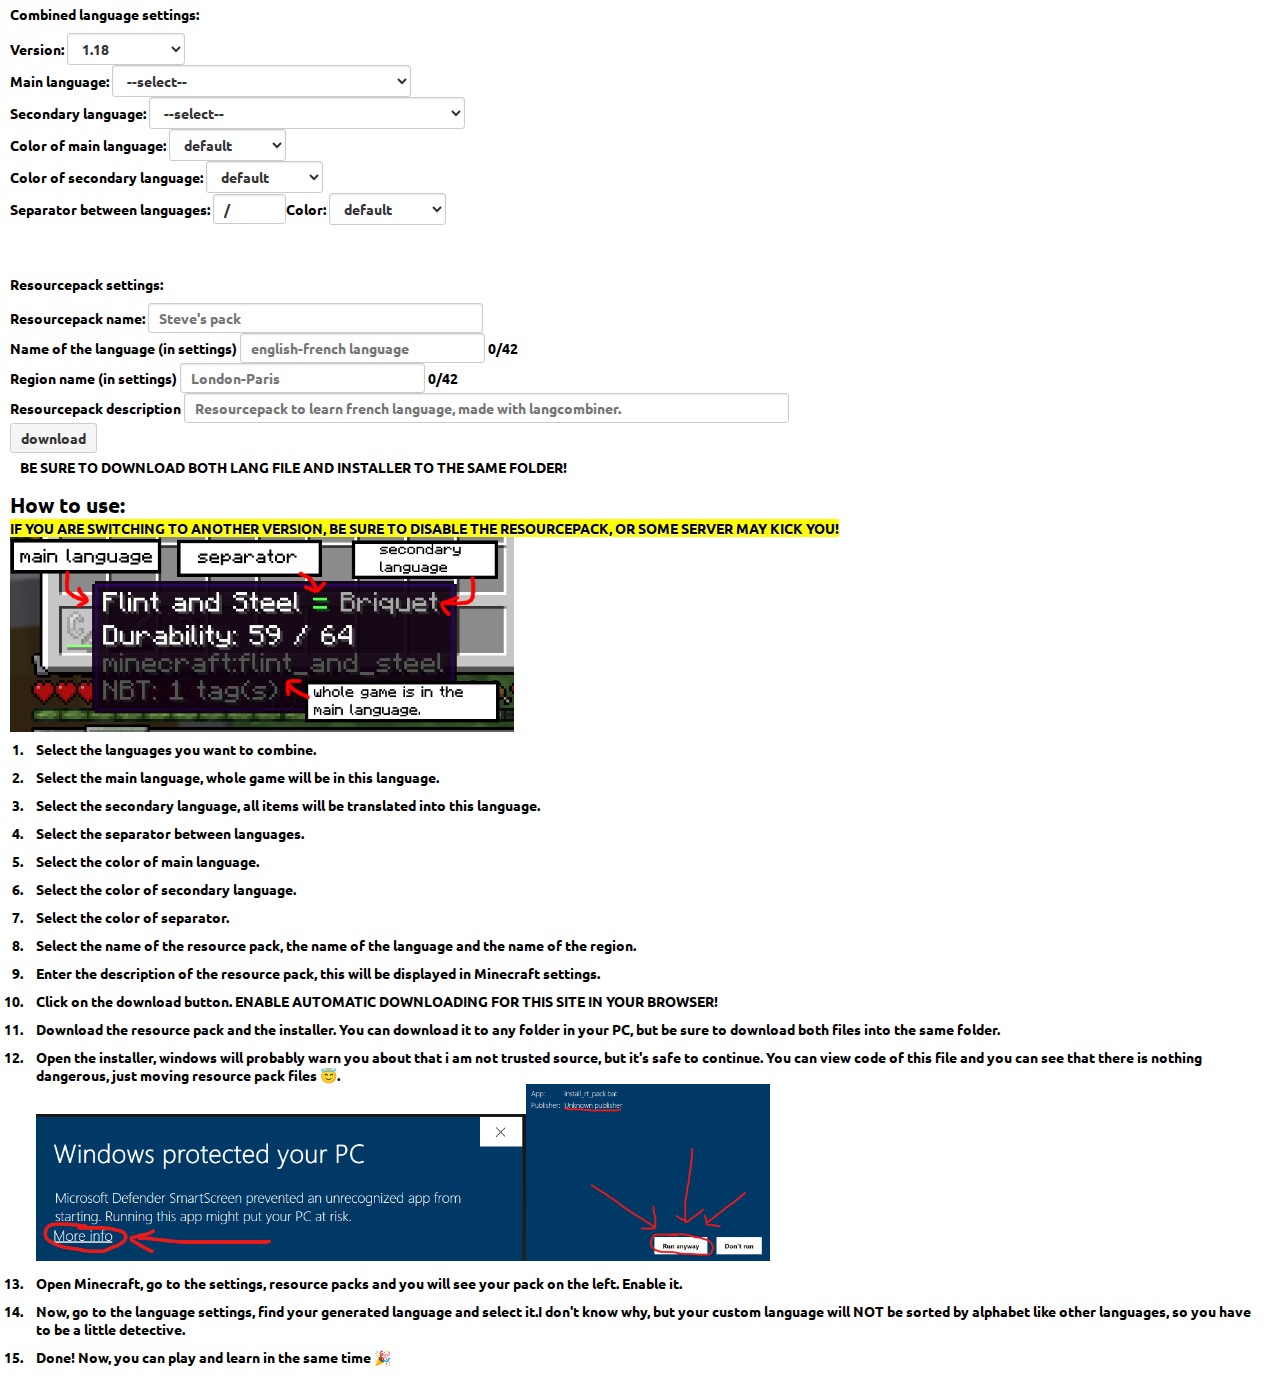
==== lang_combiner.html @ d6cd2623 "added new homepage (index.html)" ====
<!doctype html>
<html lang="en">

<head>
    <!-- Required meta tags -->
    <meta charset="utf-8">
    <meta name="viewport" content="width=device-width, initial-scale=1, shrink-to-fit=no">
    <title>lang combiner</title>
    <link rel="stylesheet" href="style.css">
    <script src="general.js"></script>
</head>

<body>
    <p>Combined language settings:</p>
    <div id="langForm">
        Version:
        <select id="selectVersion">
            <option value="1.18.2">1.18</option>
            <option value="1.17.1">1.17</option>
            <option value="1.12.2">1.12 (mods)</option>
            <option value="1.8.9">1.8 (PvP)</option>
        </select><br>
        Main language:
        <select id="selectLang1">
            <option value="nothing" selected>--select--</option>
            <option value="af_za">Afrikaans (Suid-Afrika)</option>
            <option value="sq_al">Albanian</option>
            <option value="en_us">American English</option>
            <option value="esan">Andalusian</option>
            <option value="ar_sa">Arabic</option>
            <option value="es_ar">Argentinian Spanish</option>
            <option value="hy_am">Armenian</option>
            <option value="ast_es">Asturian</option>
            <option value="en_au">Australian English</option>
            <option value="de_at">Austrian German</option>
            <option value="az_az">Azerbaijani</option>
            <option value="ba_ru">Bashkir</option>
            <option value="eu_es">Basque</option>
            <option value="bar">Bavarian</option>
            <option value="be_by">Belarusian</option>
            <option value="bs_ba">Bosnian</option>
            <option value="brb">Brabantian</option>
            <option value="pt_br">Brazilian Portuguese</option>
            <option value="br_fr">Breton</option>
            <option value="en_gb">British English</option>
            <option value="bg_bg">Bulgarian</option>
            <option value="en_ca">Canadian English</option>
            <option value="fr_ca">Canadian French</option>
            <option value="ca_es">Catalan</option>
            <option value="es_cl">Chilean Spanish</option>
            <option value="zh_cn">Chinese Simplified (China; Mandarin)</option>
            <option value="zh_hk">Chinese Traditional (Hong Kong; Mix)</option>
            <option value="zh_tw">Chinese Traditional (Taiwan; Mandarin)</option>
            <option value="lzh">Classical Chinese</option>
            <option value="kw_gb">Cornish</option>
            <option value="hr_hr">Croatian</option>
            <option value="cs_cz">Czech</option>
            <option value="da_dk">Danish</option>
            <option value="nl_nl">Dutch</option>
            <option value="nl_be">Dutch, Flemish</option>
            <option value="enws">Early Modern English</option>
            <option value="fra_de">East Franconian</option>
            <option value="es_ec">Ecuadorian Spanish</option>
            <option value="ovd">Elfdalian</option>
            <option value="eo_uy">Esperanto</option>
            <option value="et_ee">Estonian</option>
            <option value="fo_fo">Faroese</option>
            <option value="fil_ph">Filipino</option>
            <option value="fi_fi">Finnish</option>
            <option value="fr_fr">French</option>
            <option value="fy_nl">Frisian</option>
            <option value="fur_it">Friulian</option>
            <option value="gl_es">Galician</option>
            <option value="ka_ge">Georgian</option>
            <option value="de_de">German</option>
            <option value="el_gr">Greek</option>
            <option value="haw_us">Hawaiian</option>
            <option value="he_il">Hebrew</option>
            <option value="hi_in">Hindi</option>
            <option value="hu_hu">Hungarian</option>
            <option value="is_is">Icelandic</option>
            <option value="io_en">Ido</option>
            <option value="ig_ng">Igbo</option>
            <option value="id_id">Indonesian</option>
            <option value="isv">Interslavic</option>
            <option value="ga_ie">Irish</option>
            <option value="it_it">Italian</option>
            <option value="ja_jp">Japanese</option>
            <option value="kn_in">Kannada</option>
            <option value="kk_kz">Kazakh</option>
            <option value="tlh_aa">Klingon</option>
            <option value="ko_kr">Korean</option>
            <option value="ksh">Kölsch/Ripuarian</option>
            <option value="la_la">Latin</option>
            <option value="lv_lv">Latvian</option>
            <option value="li_li">Limburgish</option>
            <option value="lt_lt">Lithuanian</option>
            <option value="jbo_en">Lojban</option>
            <option value="lol_us">LOLCAT</option>
            <option value="lmo">Lombard</option>
            <option value="nds_de">Low German</option>
            <option value="lb_lu">Luxembourgish</option>
            <option value="mk_mk">Macedonian</option>
            <option value="ms_my">Malay</option>
            <option value="mt_mt">Maltese</option>
            <option value="es_mx">Mexican Spanish</option>
            <option value="enp">Modern English minus borrowed words</option>
            <option value="mn_mn">Mongolian</option>
            <option value="en_nz">New Zealand English</option>
            <option value="se_no">Northern Sami</option>
            <option value="no_no">Norwegian Bokmål</option>
            <option value="nn_no">Norwegian Nynorsk</option>
            <option value="oc_fr">Occitan</option>
            <option value="fa_ir">Persian</option>
            <option value="en_pt">Pirate English</option>
            <option value="pl_pl">Polish</option>
            <option value="pt_pt">Portuguese</option>
            <option value="qya_aa">Quenya (Form of Elvish from LOTR)</option>
            <option value="ro_ro">Romanian</option>
            <option value="ru_ru">Russian</option>
            <option value="rpr">Russian (Pre-revolutionary)</option>
            <option value="gd_gb">Scottish Gaelic</option>
            <option value="sr_sp">Serbian (Cyrillic/Latin)</option>
            <option value="szl">Silesian</option>
            <option value="sk_sk">Slovak</option>
            <option value="sl_si">Slovenian</option>
            <option value="so_so">Somali</option>
            <option value="es_es">Spanish</option>
            <option value="sv_se">Swedish</option>
            <option value="de_ch">Swiss German</option>
            <option value="tl_ph">Tagalog</option>
            <option value="ta_in">Tamil</option>
            <option value="tt_ru">Tatar</option>
            <option value="th_th">Thai</option>
            <option value="tok">Toki Pona</option>
            <option value="tr_tr">Turkish</option>
            <option value="uk_ua">Ukrainian</option>
            <option value="sxu">Upper Saxon German</option>
            <option value="en_ud">Upside down English</option>
            <option value="es_uy">Uruguayan Spanish</option>
            <option value="val_es">Valencian</option>
            <option value="vec_it">Venetian</option>
            <option value="es_ve">Venezuelan Spanish</option>
            <option value="vi_vn">Vietnamese</option>
            <option value="cy_gb">Welsh</option>
            <option value="yi_de">Yiddish</option>
            <option value="yo_ng">Yoruba</option>
        </select><br>
        Secondary language:
        <select id="selectLang2">
            <option value="nothing" selected>--select--</option>
            <option value="af_za">Afrikaans (Suid-Afrika)</option>
            <option value="sq_al">Albanian</option>
            <option value="en_us">American English</option>
            <option value="esan">Andalusian</option>
            <option value="ar_sa">Arabic</option>
            <option value="es_ar">Argentinian Spanish</option>
            <option value="hy_am">Armenian</option>
            <option value="ast_es">Asturian</option>
            <option value="en_au">Australian English</option>
            <option value="de_at">Austrian German</option>
            <option value="az_az">Azerbaijani</option>
            <option value="ba_ru">Bashkir</option>
            <option value="eu_es">Basque</option>
            <option value="bar">Bavarian</option>
            <option value="be_by">Belarusian</option>
            <option value="bs_ba">Bosnian</option>
            <option value="brb">Brabantian</option>
            <option value="pt_br">Brazilian Portuguese</option>
            <option value="br_fr">Breton</option>
            <option value="en_gb">British English</option>
            <option value="bg_bg">Bulgarian</option>
            <option value="en_ca">Canadian English</option>
            <option value="fr_ca">Canadian French</option>
            <option value="ca_es">Catalan</option>
            <option value="es_cl">Chilean Spanish</option>
            <option value="zh_cn">Chinese Simplified (China; Mandarin)</option>
            <option value="zh_hk">Chinese Traditional (Hong Kong; Mix)</option>
            <option value="zh_tw">Chinese Traditional (Taiwan; Mandarin)</option>
            <option value="lzh">Classical Chinese</option>
            <option value="kw_gb">Cornish</option>
            <option value="hr_hr">Croatian</option>
            <option value="cs_cz">Czech</option>
            <option value="da_dk">Danish</option>
            <option value="nl_nl">Dutch</option>
            <option value="nl_be">Dutch, Flemish</option>
            <option value="enws">Early Modern English</option>
            <option value="fra_de">East Franconian</option>
            <option value="es_ec">Ecuadorian Spanish</option>
            <option value="ovd">Elfdalian</option>
            <option value="eo_uy">Esperanto</option>
            <option value="et_ee">Estonian</option>
            <option value="fo_fo">Faroese</option>
            <option value="fil_ph">Filipino</option>
            <option value="fi_fi">Finnish</option>
            <option value="fr_fr">French</option>
            <option value="fy_nl">Frisian</option>
            <option value="fur_it">Friulian</option>
            <option value="gl_es">Galician</option>
            <option value="ka_ge">Georgian</option>
            <option value="de_de">German</option>
            <option value="el_gr">Greek</option>
            <option value="haw_us">Hawaiian</option>
            <option value="he_il">Hebrew</option>
            <option value="hi_in">Hindi</option>
            <option value="hu_hu">Hungarian</option>
            <option value="is_is">Icelandic</option>
            <option value="io_en">Ido</option>
            <option value="ig_ng">Igbo</option>
            <option value="id_id">Indonesian</option>
            <option value="isv">Interslavic</option>
            <option value="ga_ie">Irish</option>
            <option value="it_it">Italian</option>
            <option value="ja_jp">Japanese</option>
            <option value="kn_in">Kannada</option>
            <option value="kk_kz">Kazakh</option>
            <option value="tlh_aa">Klingon</option>
            <option value="ko_kr">Korean</option>
            <option value="ksh">Kölsch/Ripuarian</option>
            <option value="la_la">Latin</option>
            <option value="lv_lv">Latvian</option>
            <option value="li_li">Limburgish</option>
            <option value="lt_lt">Lithuanian</option>
            <option value="jbo_en">Lojban</option>
            <option value="lol_us">LOLCAT</option>
            <option value="lmo">Lombard</option>
            <option value="nds_de">Low German</option>
            <option value="lb_lu">Luxembourgish</option>
            <option value="mk_mk">Macedonian</option>
            <option value="ms_my">Malay</option>
            <option value="mt_mt">Maltese</option>
            <option value="es_mx">Mexican Spanish</option>
            <option value="enp">Modern English minus borrowed words[1]</option>
            <option value="mn_mn">Mongolian</option>
            <option value="en_nz">New Zealand English</option>
            <option value="se_no">Northern Sami</option>
            <option value="no_no">Norwegian Bokmål</option>
            <option value="nn_no">Norwegian Nynorsk</option>
            <option value="oc_fr">Occitan</option>
            <option value="fa_ir">Persian</option>
            <option value="en_pt">Pirate English</option>
            <option value="pl_pl">Polish</option>
            <option value="pt_pt">Portuguese</option>
            <option value="qya_aa">Quenya (Form of Elvish from LOTR)</option>
            <option value="ro_ro">Romanian</option>
            <option value="ru_ru">Russian</option>
            <option value="rpr">Russian (Pre-revolutionary)</option>
            <option value="gd_gb">Scottish Gaelic</option>
            <option value="sr_sp">Serbian (Cyrillic/Latin)</option>
            <option value="szl">Silesian</option>
            <option value="sk_sk">Slovak</option>
            <option value="sl_si">Slovenian</option>
            <option value="so_so">Somali</option>
            <option value="es_es">Spanish</option>
            <option value="sv_se">Swedish</option>
            <option value="de_ch">Swiss German</option>
            <option value="tl_ph">Tagalog</option>
            <option value="ta_in">Tamil</option>
            <option value="tt_ru">Tatar</option>
            <option value="th_th">Thai</option>
            <option value="tok">Toki Pona</option>
            <option value="tr_tr">Turkish</option>
            <option value="uk_ua">Ukrainian</option>
            <option value="sxu">Upper Saxon German</option>
            <option value="en_ud">Upside down English</option>
            <option value="es_uy">Uruguayan Spanish</option>
            <option value="val_es">Valencian</option>
            <option value="vec_it">Venetian</option>
            <option value="es_ve">Venezuelan Spanish</option>
            <option value="vi_vn">Vietnamese</option>
            <option value="cy_gb">Welsh</option>
            <option value="yi_de">Yiddish</option>
            <option value="yo_ng">Yoruba</option>
        </select><br>
        Color of main language:
        <select id="colorOfMainLang">
            <option value="" selected>default</option>
            <option value="§4">dark red</option>
            <option value="§c">red</option>
            <option value="§6">gold</option>
            <option value="§e">yellow</option>
            <option value="§2">dark green</option>
            <option value="§a">green</option>
            <option value="§b">aqua</option>
            <option value="§3">dark aqua</option>
            <option value="§1">dark blue</option>
            <option value="§9">blue</option>
            <option value="§d">light purple</option>
            <option value="§5">dark purple</option>
            <option value="§f">white</option>
            <option value="§7">gray</option>
            <option value="§8">dark gray</option>
            <option value="§0">black</option>
        </select><br>
        Color of secondary language:
        <select id="colorOfSecondaryLang">
            <option value="" selected>default</option>
            <option value="§4">dark red</option>
            <option value="§c">red</option>
            <option value="§6">gold</option>
            <option value="§e">yellow</option>
            <option value="§2">dark green</option>
            <option value="§a">green</option>
            <option value="§b">aqua</option>
            <option value="§3">dark aqua</option>
            <option value="§1">dark blue</option>
            <option value="§9">blue</option>
            <option value="§d">light purple</option>
            <option value="§5">dark purple</option>
            <option value="§f">white</option>
            <option value="§7">gray</option>
            <option value="§8">dark gray</option>
            <option value="§0">black</option>
        </select><br>Separator between languages:
        <input type="text" id="separator" size="1" value="/" maxlength="5">Color:
        <select id="colorOfSeparator">
            <option value="" selected>default</option>
            <option value="§4">dark red</option>
            <option value="§c">red</option>
            <option value="§6">gold</option>
            <option value="§e">yellow</option>
            <option value="§2">dark green</option>
            <option value="§a">green</option>
            <option value="§b">aqua</option>
            <option value="§3">dark aqua</option>
            <option value="§1">dark blue</option>
            <option value="§9">blue</option>
            <option value="§d">light purple</option>
            <option value="§5">dark purple</option>
            <option value="§f">white</option>
            <option value="§7">gray</option>
            <option value="§8">dark gray</option>
            <option value="§0">black</option>
        </select><br>
        <!--input type="checkbox"-->
        <!--input type="range"-->
    </div>

    <!-- resource pack settings -->
    <br><br>
    <p>Resourcepack settings:</p>
    <div id="packForm">

        <label for="packName">Resourcepack name:</label>
        <input type="text" id="packName" size="30" maxlength="20" placeholder="Steve's pack"><br>

        <label for="langName">Name of the language (in settings)</label>
        <input type="text" id="langName" maxlength="42" placeholder="english-french language">
        <span id="langNameSpan">0/42</span><br>

        <label for="regionName">Region name (in settings)</label>
        <input type="text" id="regionName" maxlength="42" placeholder="London-Paris">
        <span id="regionNameSpan">0/42</span><br>

        <label for="packDescription">Resourcepack description</label>
        <input type="text" id="packDescription" size="60" maxlength="50"
            placeholder="Resourcepack to learn french language, made with langcombiner."><br>

        <button id="downloadButton">download</button>
        <p>BE SURE TO DOWNLOAD BOTH LANG FILE AND INSTALLER TO THE SAME FOLDER!</p>
    </div>
    <div id="how-to-use">
        <h2>How to use:</h2>
        <mark>IF YOU ARE SWITCHING TO ANOTHER VERSION, BE SURE TO DISABLE THE RESOURCEPACK, OR SOME SERVER MAY KICK YOU!</mark>
        <img src="images/flint_and_steel.png" width="40%" height="40%" alt="flint and steel">
        <ol class="tutorial-list">
            <li>Select the languages you want to combine.
            
            <li>Select the main language, whole game will be in this language.
            <li>Select the secondary language, all items will be translated into this language.
            <li>Select the separator between languages.
            <li>Select the color of main language.
            <li>Select the color of secondary language.
            <li>Select the color of separator.
            <li>Select the name of the resource pack, the name of the language and the name of the region.
            <li>Enter the description of the resource pack, this will be displayed in Minecraft settings.
            <li>Click on the download button. <strong>ENABLE AUTOMATIC DOWNLOADING FOR THIS SITE IN YOUR BROWSER!</strong>
            <li>Download the resource pack and the installer. You can download it to any folder in your PC, but <strong>be sure to download both files into the same folder.</strong>
            <li>Open the installer, windows will probably warn you about that i am not trusted source, but it's safe to continue. You can view code of this file and you can see that there is nothing dangerous, just moving resource pack files 😇.<br>
                <img src="images/more_info.png" width="40%" height="40%" alt="more info"><img src="images/run_anyway.png" width="20%" height="20%" alt="run anyway">
            <li>Open Minecraft, go to the settings, resource packs and you will see your pack on the left. Enable it.
            <li>Now, go to the language settings, find your generated language and select it.<strong>I don't know why, but your custom language will NOT be sorted by alphabet like other languages</strong>, so you have to be a little detective.
            <li>Done! Now, you can play and learn in the same time 🎉
        </ol>
    </div>
    <script src="lang_combiner.js"></script>
</body>
</html>
---- style.css ----
@import url('https://fonts.googleapis.com/css2?family=Ubuntu:wght@400;500&display=swap');

* {
    margin: 0;
    padding: 0;
    box-sizing: border-box;
    font-family: 'Ubuntu', sans-serif;
}
button {
    background: #f5f5f5;
    border: 1px solid #ccc;
    border-radius: 3px;
    color: #333;
    font-size: 14px;
    font-weight: bold;
    margin: 0;
    padding: 5px 10px;
    text-decoration: none;
    text-shadow: 0 1px 0 #fff;
    transition: all 0.15s linear;
    width: auto;
}

input[type="text"] {
    background: #fff;
    border: 1px solid #ccc;
    border-radius: 3px;
    box-shadow: inset 0 1px 2px rgba(0, 0, 0, 0.1);
    color: #333;
    font-size: 14px;
    font-weight: bold;
    margin: 0;
    padding: 5px 10px;
    text-decoration: none;
    text-shadow: 0 1px 0 #fff;
    transition: all 0.15s linear;
    width: auto;
}

select {
    background: #ffffff;
    border: 1px solid #ccc;
    border-radius: 3px;
    box-shadow: inset 0 1px 2px rgba(0, 0, 0, 0.1);
    color: #333;
    font-size: 14px;
    font-weight: bold;
    margin: 0;
    padding: 5px 10px;
    text-decoration: none;
    text-shadow: 0 1px 0 #fff;
    transition: all 0.15s linear;
    width: auto;
}

p {
    font-size: 14px;
    font-weight: bold;
    margin: 0;
    padding: 5px 10px;
    text-decoration: none;
    text-shadow: 0 1px 0 #fff;
    transition: all 0.15s linear;
    width: auto;
}

div {
    font-size: 14px;
    font-weight: bold;
    margin: 0;
    padding: 5px 10px;
    text-decoration: none;
    text-shadow: 0 1px 0 #fff;
    transition: all 0.15s linear;
    width: auto;
}

.tutorial-list>li {
    font-size: 14px;
    font-weight: bold;
    margin: 0;
    margin-left: 1rem;
    padding: 5px 10px;
    text-decoration: none;
    text-shadow: 0 1px 0 #fff;
    transition: all 0.15s linear;
    width: auto;
}
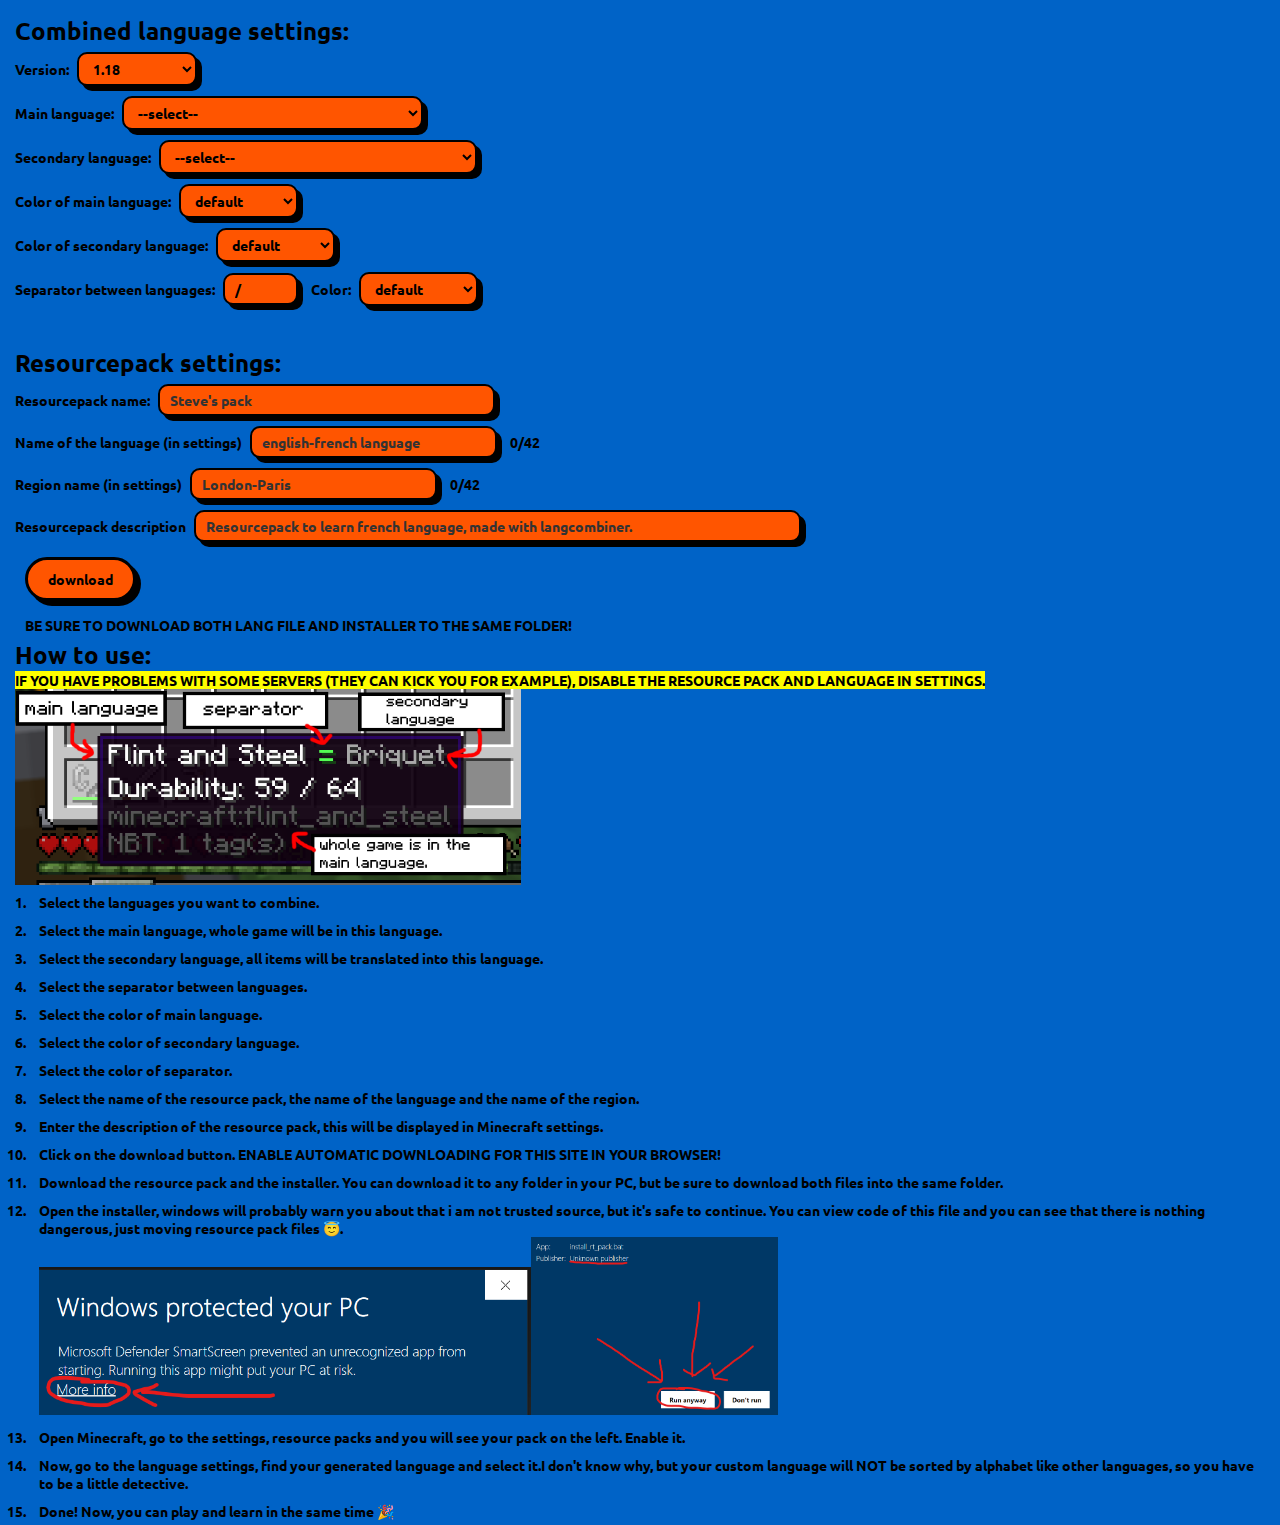
==== commit fd61cd79: "the new blue-orange design for lang combiner" ====
--- a/lang_combiner.html
+++ b/lang_combiner.html
@@ -11,7 +11,7 @@
 </head>
 
 <body>
-    <p>Combined language settings:</p>
+    <h2>Combined language settings:</h2>
     <div id="langForm">
         Version:
         <select id="selectVersion">
@@ -20,7 +20,7 @@
             <option value="1.12.2">1.12 (mods)</option>
             <option value="1.8.9">1.8 (PvP)</option>
         </select><br>
-        Main language:
+        <label for="selectLang1">Main language:</label>
         <select id="selectLang1">
             <option value="nothing" selected>--select--</option>
             <option value="af_za">Afrikaans (Suid-Afrika)</option>
@@ -146,7 +146,7 @@
             <option value="yi_de">Yiddish</option>
             <option value="yo_ng">Yoruba</option>
         </select><br>
-        Secondary language:
+        <label for="selectLang2">Secondary language:</label>
         <select id="selectLang2">
             <option value="nothing" selected>--select--</option>
             <option value="af_za">Afrikaans (Suid-Afrika)</option>
@@ -272,7 +272,7 @@
             <option value="yi_de">Yiddish</option>
             <option value="yo_ng">Yoruba</option>
         </select><br>
-        Color of main language:
+        <label for="colorOfMainLang">Color of main language:</label>
         <select id="colorOfMainLang">
             <option value="" selected>default</option>
             <option value="§4">dark red</option>
@@ -292,7 +292,7 @@
             <option value="§8">dark gray</option>
             <option value="§0">black</option>
         </select><br>
-        Color of secondary language:
+        <label for="colorOfSecondaryLang">Color of secondary language:</label>
         <select id="colorOfSecondaryLang">
             <option value="" selected>default</option>
             <option value="§4">dark red</option>
@@ -311,8 +311,10 @@
             <option value="§7">gray</option>
             <option value="§8">dark gray</option>
             <option value="§0">black</option>
-        </select><br>Separator between languages:
-        <input type="text" id="separator" size="1" value="/" maxlength="5">Color:
+        </select><br>
+        <label for="separator">Separator between languages:</label>
+        <input type="text" id="separator" size="1" value="/" maxlength="5">
+        <label for="colorOfSeparator">Color:</label>
         <select id="colorOfSeparator">
             <option value="" selected>default</option>
             <option value="§4">dark red</option>
@@ -338,7 +340,7 @@
 
     <!-- resource pack settings -->
     <br><br>
-    <p>Resourcepack settings:</p>
+    <h2>Resourcepack settings:</h2>
     <div id="packForm">
 
         <label for="packName">Resourcepack name:</label>
@@ -361,7 +363,7 @@
     </div>
     <div id="how-to-use">
         <h2>How to use:</h2>
-        <mark>IF YOU ARE SWITCHING TO ANOTHER VERSION, BE SURE TO DISABLE THE RESOURCEPACK, OR SOME SERVER MAY KICK YOU!</mark>
+        <mark>IF YOU HAVE PROBLEMS WITH SOME SERVERS (THEY CAN KICK YOU FOR EXAMPLE), DISABLE THE RESOURCE PACK AND LANGUAGE IN SETTINGS.</mark>
         <img src="images/flint_and_steel.png" width="40%" height="40%" alt="flint and steel">
         <ol class="tutorial-list">
             <li>Select the languages you want to combine.
--- a/style.css
+++ b/style.css
@@ -1,54 +1,77 @@
 @import url('https://fonts.googleapis.com/css2?family=Ubuntu:wght@400;500&display=swap');
+
+:root {
+    --color-primary: hsl(210, 100%, 39%);
+    --color-secondary: hsl(20, 100%, 50%);
+}
 
 * {
     margin: 0;
     padding: 0;
     box-sizing: border-box;
     font-family: 'Ubuntu', sans-serif;
-}
-button {
-    background: #f5f5f5;
-    border: 1px solid #ccc;
-    border-radius: 3px;
-    color: #333;
+    color: hsl(0, 0%, 0%);
     font-size: 14px;
     font-weight: bold;
-    margin: 0;
+}
+
+body {
+    background-color: var(--color-primary);
+    margin-left: 15px;
+    margin-top: 15px;
+}
+
+button {
+    cursor: pointer;
+    margin: 10px;
+    padding: 10px 20px;
+    background-color: var(--color-secondary);
+    border: 3px solid hsl(0, 0%, 0%);
+    border-radius: 100px;
+    font-weight: bold;
+    box-shadow: 5px 5px hsl(0, 0%, 0%);
+}
+
+button:active {
+    position: relative;
+    top: 2px;
+}
+
+button:hover {
+    box-shadow: 5px 5px hsla(0, 0%, 0%, 0.279);
+    padding: 12px 22px;
+    margin: 8px;
+    background-color: hsl(20, 100%, 45%);
+}
+
+input[type="text"] {
+    background-color: var(--color-secondary);
+    border: 2px solid #000000;
+    border-radius: 10px;
+    box-shadow: 5px 5px #000000;
+    font-size: 14px;
+    font-weight: bold;
+    margin: 5px 10px 5px 5px;
     padding: 5px 10px;
     text-decoration: none;
-    text-shadow: 0 1px 0 #fff;
     transition: all 0.15s linear;
     width: auto;
 }
 
-input[type="text"] {
-    background: #fff;
-    border: 1px solid #ccc;
-    border-radius: 3px;
-    box-shadow: inset 0 1px 2px rgba(0, 0, 0, 0.1);
-    color: #333;
-    font-size: 14px;
-    font-weight: bold;
-    margin: 0;
-    padding: 5px 10px;
-    text-decoration: none;
-    text-shadow: 0 1px 0 #fff;
-    transition: all 0.15s linear;
-    width: auto;
+::placeholder {
+    color: hsl(0, 0%, 20%);
 }
 
 select {
-    background: #ffffff;
-    border: 1px solid #ccc;
-    border-radius: 3px;
-    box-shadow: inset 0 1px 2px rgba(0, 0, 0, 0.1);
-    color: #333;
+    background-color: var(--color-secondary);
+    border: 2px solid #000000;
+    border-radius: 10px;
+    box-shadow: 5px 5px #000000;
     font-size: 14px;
     font-weight: bold;
-    margin: 0;
+    margin: 5px 10px 5px 5px;
     padding: 5px 10px;
     text-decoration: none;
-    text-shadow: 0 1px 0 #fff;
     transition: all 0.15s linear;
     width: auto;
 }
@@ -59,18 +82,6 @@
     margin: 0;
     padding: 5px 10px;
     text-decoration: none;
-    text-shadow: 0 1px 0 #fff;
-    transition: all 0.15s linear;
-    width: auto;
-}
-
-div {
-    font-size: 14px;
-    font-weight: bold;
-    margin: 0;
-    padding: 5px 10px;
-    text-decoration: none;
-    text-shadow: 0 1px 0 #fff;
     transition: all 0.15s linear;
     width: auto;
 }
@@ -82,7 +93,10 @@
     margin-left: 1rem;
     padding: 5px 10px;
     text-decoration: none;
-    text-shadow: 0 1px 0 #fff;
     transition: all 0.15s linear;
     width: auto;
+}
+
+h2 {
+    font-size: 24px;
 }